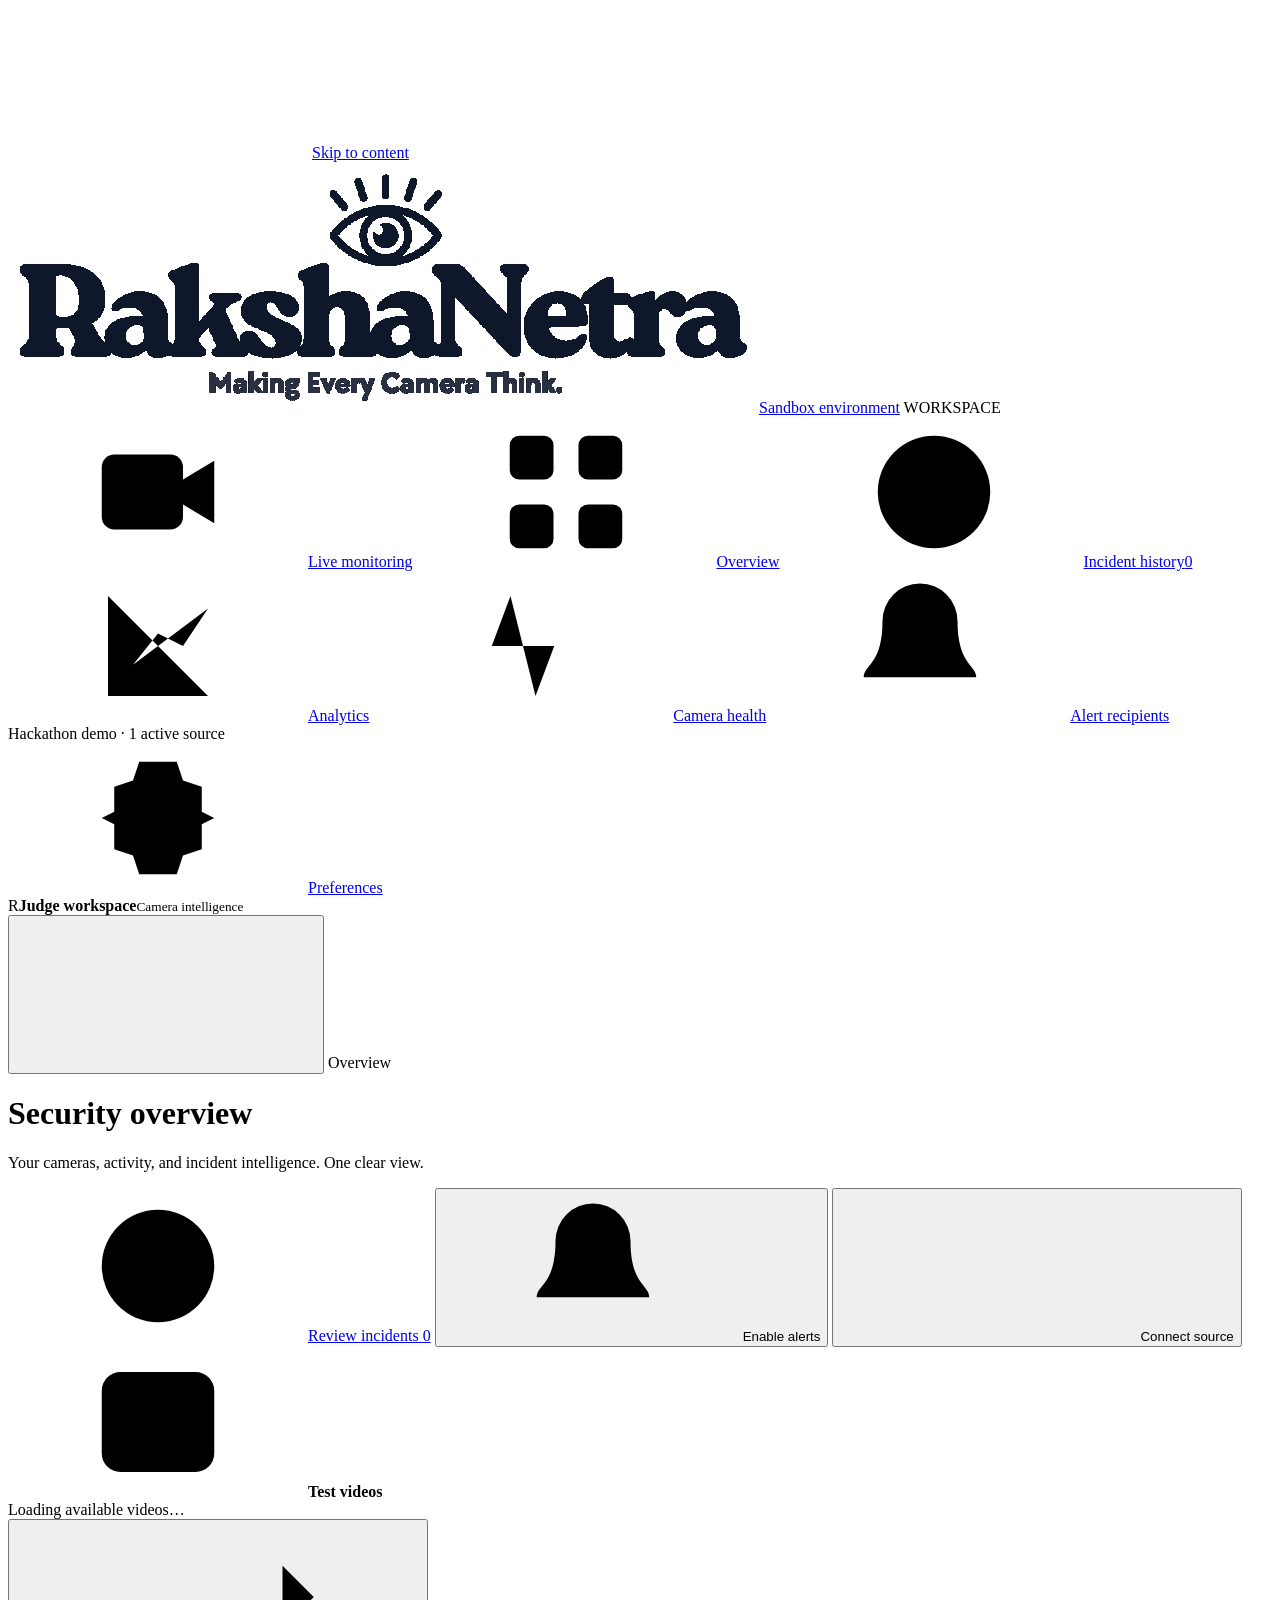
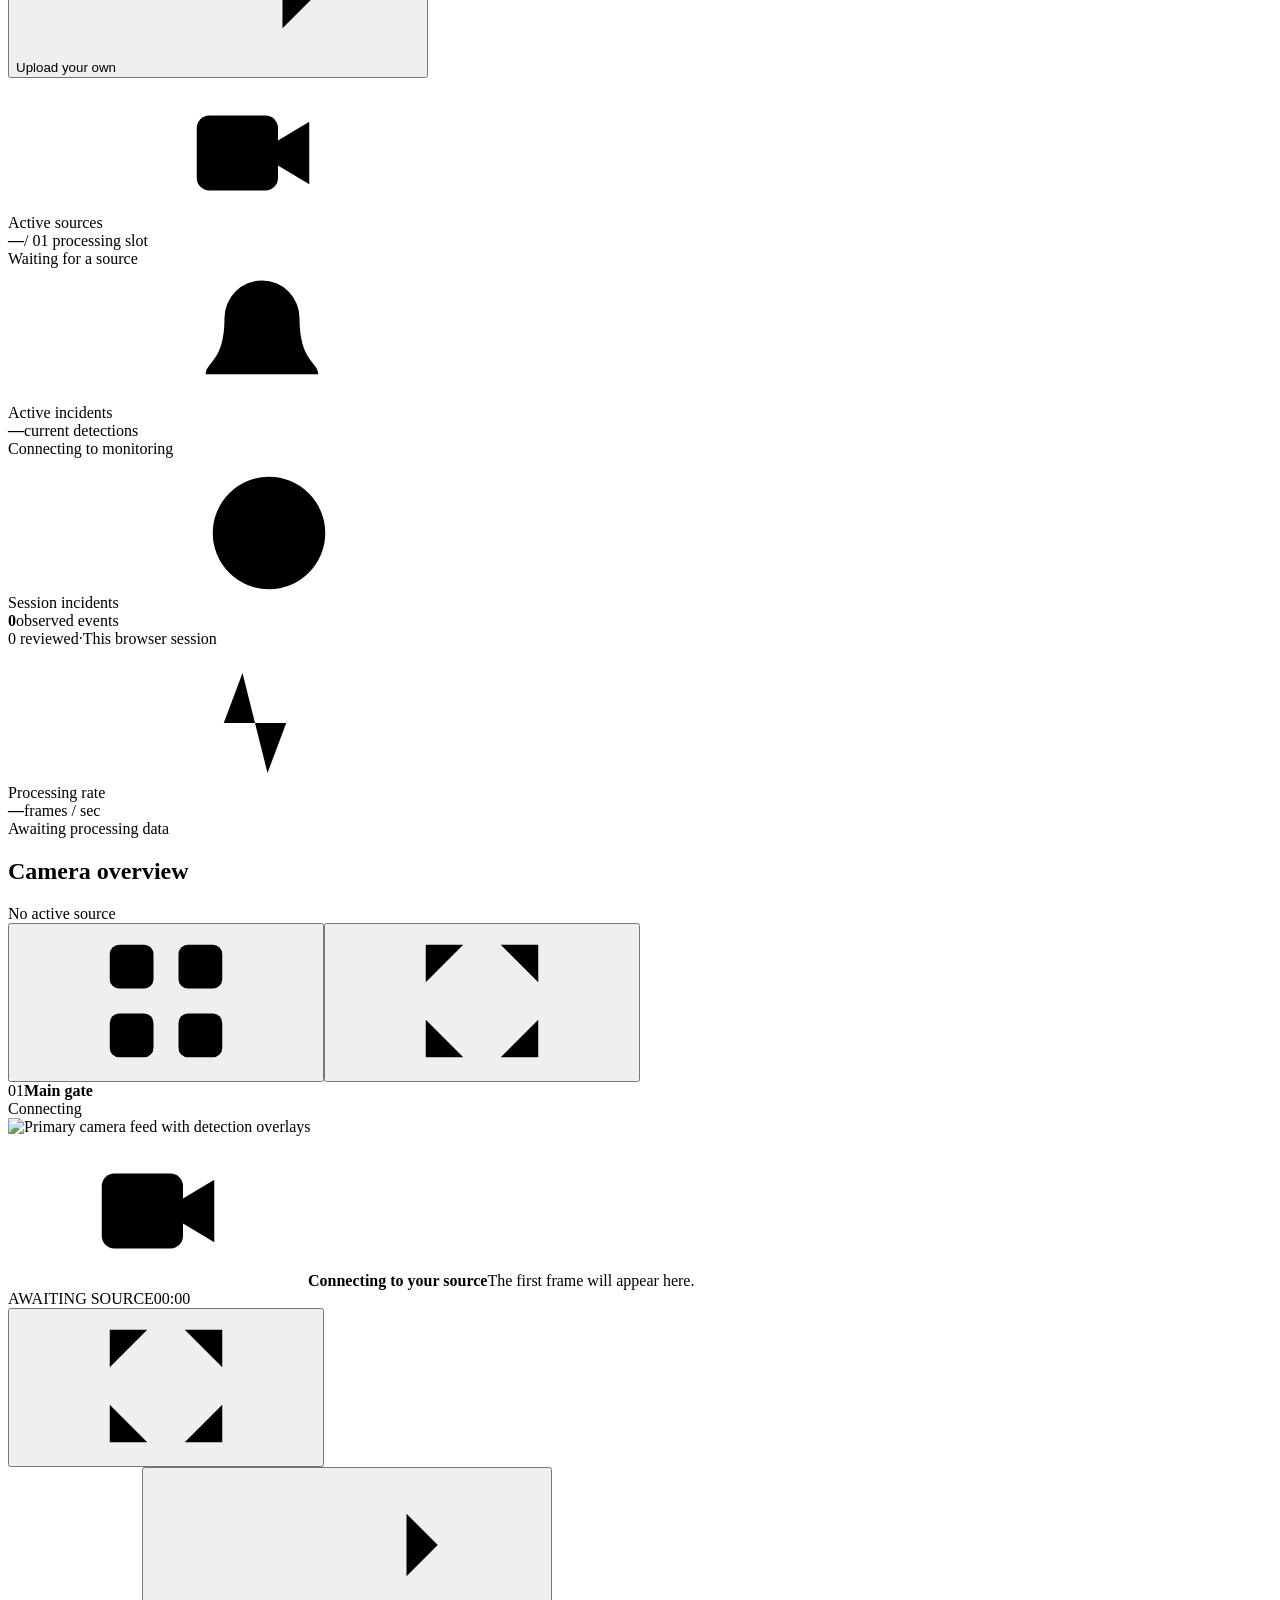
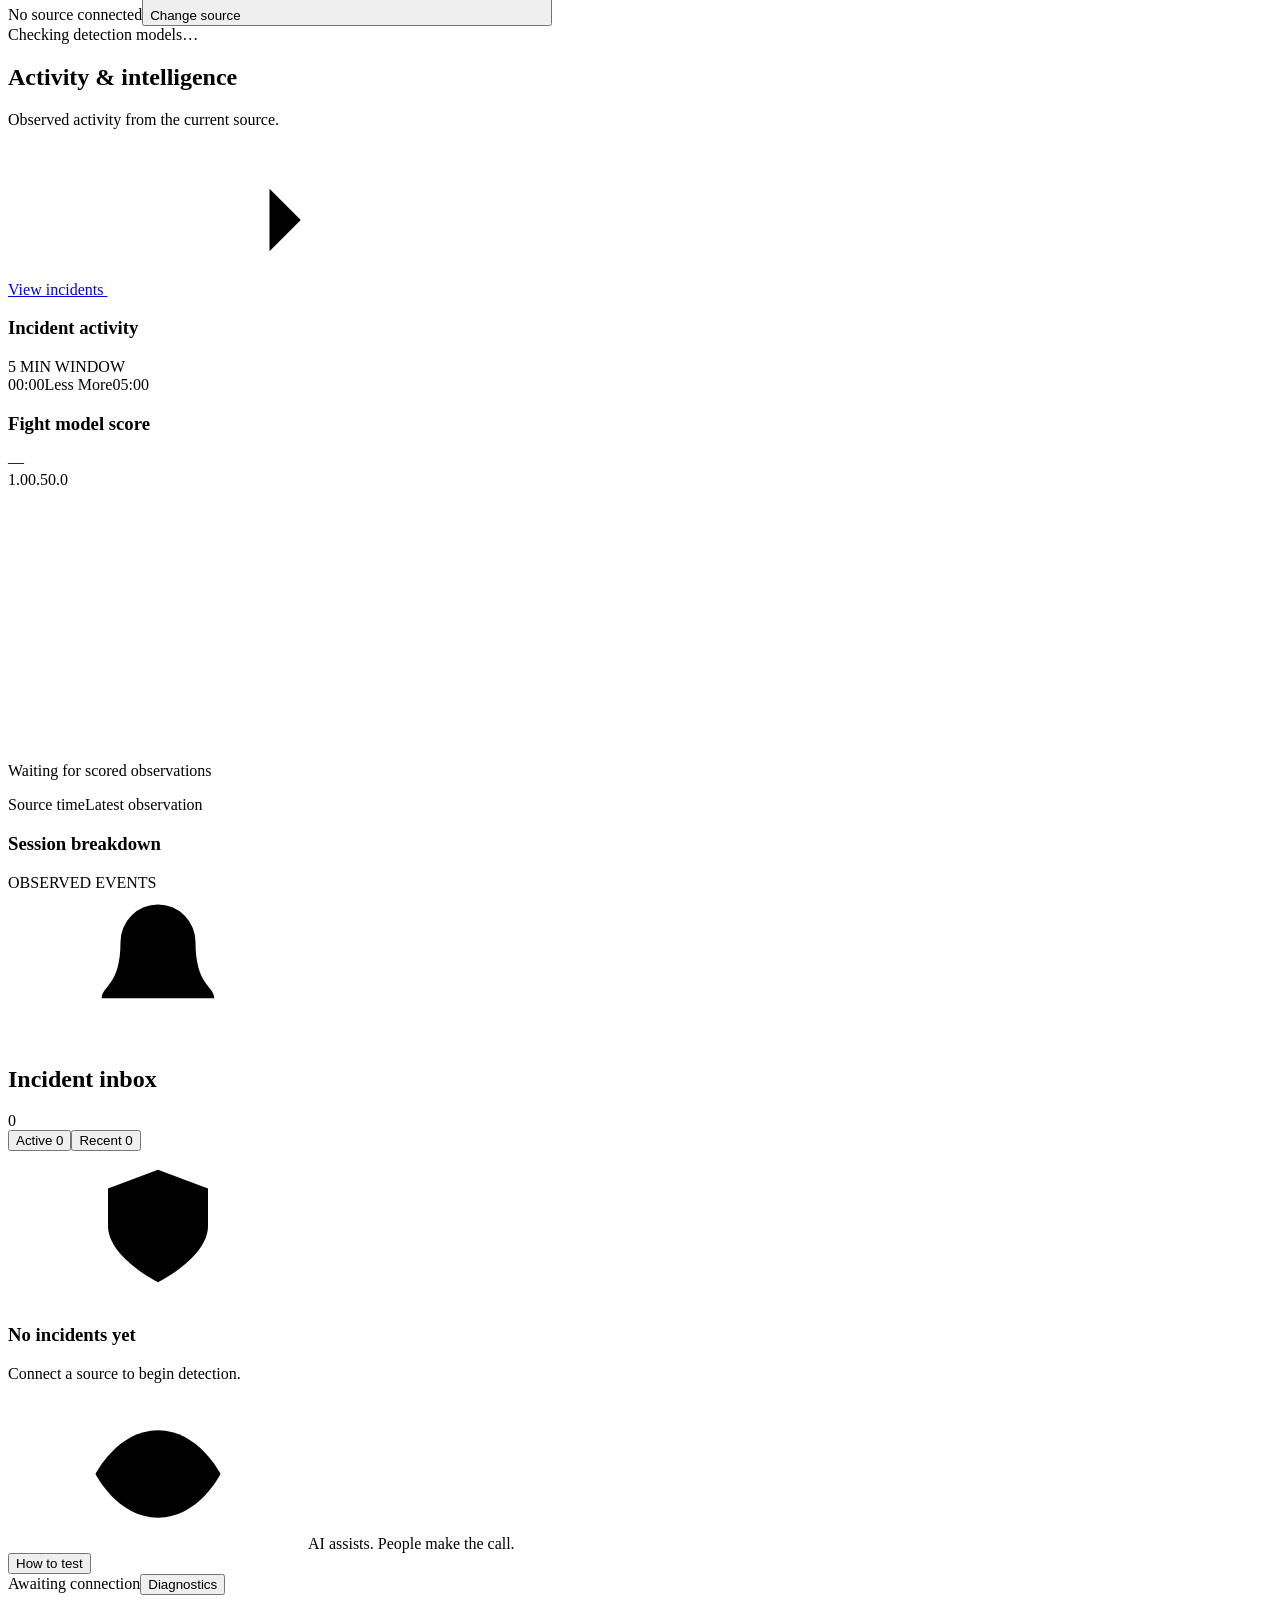
==== web/dashboard.html @ cff86eca "Initial public codebase Co-authored-by: Copilot <223556219+Copilot@users.noreply.github.com>" ====
<!DOCTYPE html>
<html lang="en">
<head>
<meta charset="utf-8">
<meta name="vigilance-token" content="__VIGILANCE_TOKEN__">
<meta name="viewport" content="width=device-width, initial-scale=1">
<meta name="theme-color" content="#f8fafc">
<title>RakshaNetra · Camera monitoring</title>
  <link rel="icon" type="image/png" href="[data-uri]">
<link rel="stylesheet" href="/assets/dashboard.css">
<script src="/assets/runtime-config.js" defer></script>
<script src="/assets/dashboard.js" defer></script>
</head>
<body>
<!-- Frontend for the existing VIGLANCE processing service. -->
<svg class="icon-library" aria-hidden="true" xmlns="http://www.w3.org/2000/svg">
<symbol id="i-eye" viewBox="0 0 24 24"><path d="M2 12s3.5-7 10-7 10 7 10 7-3.5 7-10 7S2 12 2 12Z"/><circle cx="12" cy="12" r="3"/></symbol>
<symbol id="i-shield" viewBox="0 0 24 24"><path d="m12 3 8 3v6c0 5-8 9-8 9s-8-4-8-9V6l8-3Z"/><path d="m8 12 3 3 5-6"/></symbol>
<symbol id="i-grid" viewBox="0 0 24 24"><rect x="3" y="3" width="7" height="7" rx="1.5"/><rect x="14" y="3" width="7" height="7" rx="1.5"/><rect x="3" y="14" width="7" height="7" rx="1.5"/><rect x="14" y="14" width="7" height="7" rx="1.5"/></symbol>
<symbol id="i-camera" viewBox="0 0 24 24"><rect x="3" y="6" width="13" height="12" rx="2"/><path d="m16 10 5-3v10l-5-3"/></symbol>
<symbol id="i-video" viewBox="0 0 24 24"><rect x="3" y="4" width="18" height="16" rx="3"/><path d="m10 8 6 4-6 4Z"/></symbol>
<symbol id="i-clock" viewBox="0 0 24 24"><circle cx="12" cy="12" r="9"/><path d="M12 7v5l3 2"/></symbol>
<symbol id="i-chart" viewBox="0 0 24 24"><path d="M4 4v16h16M8 15l4-5 4 2 4-6"/></symbol>
<symbol id="i-pulse" viewBox="0 0 24 24"><path d="M2 12h5l3-8 4 16 3-8h5"/></symbol>
<symbol id="i-settings" viewBox="0 0 24 24"><path d="m9 3-1 3-3 1v4l-2 1 2 1v4l3 1 1 3h6l1-3 3-1v-4l2-1-2-1V7l-3-1-1-3Z"/><circle cx="12" cy="12" r="3"/></symbol>
<symbol id="i-info" viewBox="0 0 24 24"><circle cx="12" cy="12" r="9"/><path d="M12 11v6m0-10v1"/></symbol>
<symbol id="i-arrow" viewBox="0 0 24 24"><path d="M5 12h14m-5-5 5 5-5 5"/></symbol>
<symbol id="i-plus" viewBox="0 0 24 24"><path d="M12 5v14M5 12h14"/></symbol>
<symbol id="i-bell" viewBox="0 0 24 24"><path d="M18 8a6 6 0 0 0-12 0c0 7-3 7-3 9h18c0-2-3-2-3-9M10 21h4"/></symbol>
<symbol id="i-check" viewBox="0 0 24 24"><path d="m5 12 4 4L19 6"/></symbol>
<symbol id="i-close" viewBox="0 0 24 24"><path d="m6 6 12 12M6 18 18 6"/></symbol>
<symbol id="i-refresh" viewBox="0 0 24 24"><path d="M20 7v5h-5M4 17v-5h5"/><path d="M6 7a7 7 0 0 1 12-1l2 6M4 12l2 6a7 7 0 0 0 12-1"/></symbol>
<symbol id="i-expand" viewBox="0 0 24 24"><path d="M9 3H3v6m12-6h6v6M3 15v6h6m12-6v6h-6"/></symbol>
<symbol id="i-download" viewBox="0 0 24 24"><path d="M12 3v12m-5-5 5 5 5-5M4 16v5h16v-5"/></symbol>
<symbol id="i-menu" viewBox="0 0 24 24"><path d="M4 6h16M4 12h16M4 18h16"/></symbol>
<symbol id="i-search" viewBox="0 0 24 24"><circle cx="10.5" cy="10.5" r="6.5"/><path d="m16 16 5 5"/></symbol>
<symbol id="i-code" viewBox="0 0 24 24"><path d="m8 7-5 5 5 5m8-10 5 5-5 5m-5 3 2-16"/></symbol>
</svg>
<a class="skip-link" href="#main-content">Skip to content</a>
<aside id="sidebar" aria-label="Workspace navigation">
  <a class="brand" href="#monitoring" aria-label="RakshaNetra live monitoring"><img class="brand-logo" src="[data-uri]" alt="RakshaNetra - Making Every Camera Think."><span class="brand-caption">Sandbox environment</span></a>
  <span class="nav-label">WORKSPACE</span>
  <nav class="nav-menu" aria-label="Main navigation">
    <a class="nav-item active" href="#monitoring" data-view="monitoring" aria-current="page"><svg class="icon" aria-hidden="true"><use href="#i-camera"/></svg>Live monitoring<span class="nav-dot" id="navLiveDot"></span></a>
    <a class="nav-item" href="#overview" data-view="overview"><svg class="icon" aria-hidden="true"><use href="#i-grid"/></svg>Overview</a>
    <a class="nav-item" href="#incidents" data-view="incidents"><svg class="icon" aria-hidden="true"><use href="#i-clock"/></svg>Incident history<span class="nav-count" id="navIncidentCount">0</span></a>
    <a class="nav-item" href="#analytics" data-view="analytics"><svg class="icon" aria-hidden="true"><use href="#i-chart"/></svg>Analytics</a>
    <a class="nav-item" href="#health" data-view="health"><svg class="icon" aria-hidden="true"><use href="#i-pulse"/></svg>Camera health</a>
    <a class="nav-item" href="#recipients" data-view="recipients"><svg class="icon" aria-hidden="true"><use href="#i-bell"/></svg>Alert recipients</a>
  </nav>
  <div class="sidebar-bottom">
    <div class="workspace-note"><span class="dot cyan-dot"></span> Hackathon demo · 1 active source</div>
    <a class="nav-item" href="#settings" data-view="settings"><svg class="icon" aria-hidden="true"><use href="#i-settings"/></svg>Preferences</a>
    <div class="workspace-user"><span class="user-avatar">R</span><span><strong>Judge workspace</strong><small>Camera intelligence</small></span></div>
  </div>
</aside>
<button id="navBackdrop" class="nav-backdrop" aria-label="Close navigation" hidden></button>
<div id="main-wrapper">
  <main id="main-content" tabindex="-1">
    <div class="page-heading">
      <div>
        <div class="eyebrow page-eyebrow">
          <button class="icon-button mobile-menu" id="menuButton" aria-label="Open navigation" aria-expanded="false" aria-controls="sidebar"><svg class="icon" aria-hidden="true"><use href="#i-menu"/></svg></button>
          <span id="breadcrumbTitle" class="sr-only">Overview</span>
        </div>
        <h1 id="pageTitle">Security overview</h1>
        <p id="pageDescription">Your cameras, activity, and incident intelligence. One clear view.</p>
      </div>
      <div class="page-actions">
        <a class="button secondary review-shortcut" href="#incidents"><svg class="icon" aria-hidden="true"><use href="#i-clock"/></svg>Review incidents <span id="pendingReviewCount" class="review-shortcut-count" title="Incidents needing review">0</span></a>
        <button class="button secondary" id="notificationButton" aria-pressed="false" title="Browser incident notifications"><svg class="icon" aria-hidden="true"><use href="#i-bell"/></svg><span id="notificationLabel">Enable alerts</span></button>
        <button class="button primary" id="connectButton"><svg class="icon" aria-hidden="true"><use href="#i-plus"/></svg>Connect source</button>
      </div>
    </div>
    <div id="serviceNotice" class="service-notice" role="status" hidden></div>
    <section class="demo-bar" data-views="monitoring" aria-label="Test videos">
      <div class="demo-bar-label"><svg class="icon" aria-hidden="true"><use href="#i-video"/></svg><strong>Test videos</strong></div>
      <div id="demoVideos" class="demo-videos"><span class="muted small">Loading available videos…</span></div>
      <button class="text-button" id="demoUploadButton">Upload your own <svg class="icon" aria-hidden="true"><use href="#i-arrow"/></svg></button>
    </section>
    <div class="workspace-grid" id="workspaceGrid">
      <div class="primary-column">
    <div class="stats-grid" id="globalStats">
      <article class="stat-card"><div class="stat-top"><span>Active sources</span><svg class="icon cyan" aria-hidden="true"><use href="#i-camera"/></svg></div><div class="stat-value"><strong id="camCount">—</strong><span>/ 01 processing slot</span></div><div class="stat-footer"><span class="dot" id="cameraStatDot"></span><span id="cameraStatNote">Waiting for a source</span></div></article>
      <article class="stat-card"><div class="stat-top"><span>Active incidents</span><svg class="icon amber" aria-hidden="true"><use href="#i-bell"/></svg></div><div class="stat-value"><strong id="topAlertCount">—</strong><span>current detections</span></div><div class="stat-footer" id="activeStatNote">Connecting to monitoring</div></article>
      <article class="stat-card"><div class="stat-top"><span>Session incidents</span><svg class="icon lavender" aria-hidden="true"><use href="#i-clock"/></svg></div><div class="stat-value"><strong id="sessionIncidentCount">0</strong><span>observed events</span></div><div class="stat-footer"><span id="reviewCount">0 reviewed</span><span>·</span><span>This browser session</span></div></article>
      <article class="stat-card"><div class="stat-top"><span>Processing rate</span><svg class="icon mint" aria-hidden="true"><use href="#i-pulse"/></svg></div><div class="stat-value"><strong id="fpsValue">—</strong><span>frames / sec</span></div><div class="stat-footer" id="processingNote">Awaiting processing data</div><div class="mini-bars" aria-hidden="true"><i></i><i></i><i></i><i></i><i></i><i></i><i></i><i></i></div></article>
    </div>
        <section class="view-section" data-views="monitoring" aria-labelledby="cameraHeading">
          <div class="section-heading"><div><h2 id="cameraHeading">Camera overview</h2></div><div class="section-actions"><span class="muted small source-type" id="sourceType">No active source</span><div class="segmented-control" aria-label="Camera layout"><button class="icon-button selected" id="gridButton" aria-label="Grid layout" aria-pressed="true"><svg class="icon" aria-hidden="true"><use href="#i-grid"/></svg></button><button class="icon-button" id="focusButton" aria-label="Focus primary camera" aria-pressed="false"><svg class="icon" aria-hidden="true"><use href="#i-expand"/></svg></button></div></div></div>
          <div class="camera-grid" id="cameraGrid">
            <article class="camera-card primary-camera" id="cardCam1">
              <div class="camera-header"><div class="camera-name"><span class="camera-code">01</span><strong id="cameraName">Main gate</strong></div><span class="camera-state" id="primaryCameraState"><span class="dot"></span><span id="cameraStateText">Connecting</span></span></div>
              <div class="camera-feed-box"><img id="liveStream" src="/stream.mjpg" alt="Primary camera feed with detection overlays"><div class="feed-state" id="feedState"><span class="feed-state-icon"><svg class="icon" aria-hidden="true"><use href="#i-camera"/></svg></span><strong id="feedStateTitle">Connecting to your source</strong><span id="feedStateDescription">The first frame will appear here.</span><button class="button small-button secondary" id="retryStreamButton" hidden>Reconnect feed</button></div><div class="camera-overlay-alerts" id="camOverlayAlerts"></div><div class="feed-caption"><span class="feed-mode" id="feedMode">AWAITING SOURCE</span><span id="sourceClock">00:00</span></div><button class="cam-fullscreen-btn icon-button" id="fullscreenButton" aria-label="Open camera fullscreen" title="Fullscreen"><svg class="icon" aria-hidden="true"><use href="#i-expand"/></svg></button></div>
              <div class="camera-footer"><span class="source-filename" id="sourceName">No source connected</span><button class="text-button" id="changeSourceButton">Change source <svg class="icon" aria-hidden="true"><use href="#i-arrow"/></svg></button></div>
            </article>
          </div>
          <div class="source-context"><span id="modelSummary">Checking detection models…</span><button class="text-button" id="stopWebcamButton" hidden>Stop webcam</button></div>
        </section>
        <section class="view-section analytics-section" data-views="overview analytics" aria-label="Session analytics">
          <div class="section-heading"><div><h2>Activity &amp; intelligence</h2><p>Observed activity from the current source.</p></div><a class="text-button" href="#incidents">View incidents <svg class="icon" aria-hidden="true"><use href="#i-arrow"/></svg></a></div>
          <div class="bottom-analytics-row">
            <article class="panel analytics-card"><div class="panel-heading"><h3>Incident activity</h3><span class="subtle-badge">5 MIN WINDOW</span></div><div class="heatmap-container" id="heatmapGrid" role="img" aria-label="No incident activity available"></div><div class="chart-footer"><span id="heatmapStart">00:00</span><span class="heatmap-legend">Less <i></i><i></i><i></i><i></i> More</span><span id="heatmapEnd">05:00</span></div></article>
            <article class="panel analytics-card"><div class="panel-heading"><h3>Fight model score</h3><span class="score-current" id="currentScore">—</span></div><div class="score-plot"><div class="chart-scale"><span>1.0</span><span>0.5</span><span>0.0</span></div><div class="chart-container"><svg viewBox="0 0 500 100" preserveAspectRatio="none" role="img" aria-label="Fight model score over observed source time" id="scoreChart"><path d="M0 8H500 M0 50H500 M0 92H500" class="chart-guides"/><path id="trendLine" d="" class="trend-line"/></svg><p class="chart-empty" id="chartEmpty">Waiting for scored observations</p></div></div><div class="chart-footer"><span id="trendStart">Source time</span><span id="trendEnd">Latest observation</span></div></article>
          </div>
          <article class="panel event-summary"><div class="panel-heading"><h3>Session breakdown</h3><span class="subtle-badge">OBSERVED EVENTS</span></div><div id="eventBreakdown" class="event-breakdown"></div></article>
        </section>
        <section class="view-section" data-views="incidents" hidden aria-labelledby="historyHeading">
          <div class="panel history-panel"><div class="panel-heading"><div><h2 id="historyHeading">Incident history</h2><p class="muted small">Events observed during this browser session.</p></div><button class="button secondary small-button" id="exportButton"><svg class="icon" aria-hidden="true"><use href="#i-download"/></svg>Export CSV</button></div>
          <div class="history-filters"><label class="search-field"><svg class="icon" aria-hidden="true"><use href="#i-search"/></svg><input type="search" id="incidentSearch" placeholder="Search incidents or camera" aria-label="Search incidents"></label><label class="sr-only" for="incidentFilter">Filter by review status</label><select id="incidentFilter"><option value="all">All incidents</option><option value="unreviewed">Needs review</option><option value="reviewed">Reviewed</option><option value="active">Active detections</option></select></div>
          <div class="table-scroll"><table><thead><tr><th scope="col">Incident</th><th scope="col">Camera</th><th scope="col">Source time</th><th scope="col">Score</th><th scope="col">Review</th><th scope="col"><span class="sr-only">Details</span></th></tr></thead><tbody id="incidentRows"></tbody></table></div>
          <div class="empty-state" id="historyEmpty"><span class="empty-icon"><svg class="icon" aria-hidden="true"><use href="#i-clock"/></svg></span><h3 id="historyEmptyTitle">A clean slate</h3><p id="historyEmptyText">Observed incidents will appear here with their source time and review status.</p><a href="#monitoring" class="text-button">Open monitoring <svg class="icon" aria-hidden="true"><use href="#i-arrow"/></svg></a></div></div>
        </section>
        <section class="view-section" data-views="health" hidden aria-labelledby="healthHeading">
          <div class="panel health-panel"><div class="panel-heading"><div><h2 id="healthHeading">Connection health</h2><p class="muted small">A clear picture of what is connected and available.</p></div><button class="button secondary small-button" id="reconnectButton"><svg class="icon" aria-hidden="true"><use href="#i-refresh"/></svg>Reconnect</button></div><div class="health-grid"><div class="health-source"><span class="health-source-icon"><svg class="icon" aria-hidden="true"><use href="#i-camera"/></svg></span><h3 id="healthCameraName">Main gate</h3><span class="subtle-badge">CAM-01 · PRIMARY SOURCE</span><p id="healthSourceName" class="muted small">Awaiting source</p><span id="healthSourceStatus" class="status-label">Connecting</span></div><dl class="health-details"><div><dt>Capture</dt><dd id="healthCapture">Connecting</dd></div><div><dt>Fight assessment</dt><dd id="healthAssessment">Awaiting status</dd></div><div><dt>Last status update</dt><dd id="lastUpdate">Not received</dd></div><div><dt>People in frame</dt><dd id="healthPeople">—</dd></div><div><dt>Processing rate</dt><dd id="healthFps">—</dd></div></dl></div></div>
          <div class="panel reserve-panel"><div class="panel-heading"><h3>Source options</h3><span class="subtle-badge">1 ACTIVE SOURCE</span></div><div class="reserve-grid" id="reserveSlots"></div></div>
        </section>
        <section class="view-section" data-views="settings" hidden aria-labelledby="preferencesHeading">
          <form class="panel preferences-panel" id="preferencesForm"><div class="panel-heading"><div><h2 id="preferencesHeading">Make it your workspace</h2><p class="muted small">Display preferences are saved in this browser.</p></div><svg class="icon muted" aria-hidden="true"><use href="#i-settings"/></svg></div>
          <div class="preference-row"><div><label for="workspaceInput">Workspace name</label><p>A familiar name for this environment.</p></div><input id="workspaceInput" maxlength="40" required value="Hackathon sandbox"></div>
          <div class="preference-row"><div><label for="cameraInput">Primary camera name</label><p>A display label for CAM-01.</p></div><input id="cameraInput" maxlength="40" required value="Main gate"></div>
          <div class="preference-row"><div><label for="clockFormat">Clock format</label><p>Choose how the current time is displayed.</p></div><select id="clockFormat"><option value="12">12-hour</option><option value="24">24-hour</option></select></div>
          <div class="preference-row"><div><label for="layoutPreference">Default camera layout</label><p>See the grid or give your primary feed more room.</p></div><select id="layoutPreference"><option value="grid">Camera grid</option><option value="focus">Primary camera focus</option></select></div>
          <div class="preference-actions"><span class="small muted" id="preferencesMessage" role="status">Applies to this browser only.</span><button class="button primary" type="submit">Save preferences</button></div></form>
        </section>
      </div>
      <aside id="alerts-sidebar" class="panel incident-inbox" aria-labelledby="inboxHeading">
        <div class="inbox-heading"><span class="inbox-icon"><svg class="icon" aria-hidden="true"><use href="#i-bell"/></svg></span><h2 id="inboxHeading">Incident inbox</h2><span class="inbox-count" id="inboxCount">0</span></div>
        <div class="inbox-tabs" aria-label="Incident inbox filter"><button class="selected" id="activeTab" aria-pressed="true">Active <span id="activeTabCount">0</span></button><button id="recentTab" aria-pressed="false">Recent <span id="recentTabCount">0</span></button></div>
        <div id="alertsList" class="alerts-list"></div><div id="inboxEmpty" class="empty-state inbox-empty"><span class="empty-icon"><svg class="icon" aria-hidden="true"><use href="#i-shield"/></svg></span><h3 id="inboxEmptyTitle">No incidents yet</h3><p id="inboxEmptyText">Connect a source to begin detection.</p></div>
        <div class="inbox-footer"><svg class="icon" aria-hidden="true"><use href="#i-eye"/></svg><span>AI assists. People make the call.</span></div>
      </aside>
    </div>
    <footer class="page-footer"><button class="text-button" id="tourButton">How to test</button><div class="footer-tools"><span id="freshnessLabel">Awaiting connection</span><span class="live-clock" id="wallClock"></span><button class="text-button" id="diagnosticsButton">Diagnostics</button></div></footer>
  </main>
</div>
<dialog id="sourceModal" aria-labelledby="modalTitle">
  <div class="modal-header"><div><span class="eyebrow cyan">PRIMARY CAMERA · CAM-01</span><h2 id="modalTitle">Connect a source</h2></div><button class="icon-button" data-close="sourceModal" aria-label="Close source dialog"><svg class="icon" aria-hidden="true"><use href="#i-close"/></svg></button></div>
  <p class="dialog-intro">One source is processed at a time. Connecting replaces the active feed.</p>
  <p id="sourceAvailability" class="form-message" role="status"></p>
  <div class="modal-tabs" role="tablist" aria-label="Source type"><button class="modal-tab active" id="tabVideo" role="tab" aria-selected="true" aria-controls="uploadVideoForm" data-source-tab="video">Upload video</button><button class="modal-tab" id="tabWebcam" role="tab" aria-selected="false" aria-controls="webcamForm" tabindex="-1" data-source-tab="webcam">Your webcam</button><button class="modal-tab" id="tabRtsp" role="tab" aria-selected="false" aria-controls="rtspForm" tabindex="-1" data-source-tab="rtsp">IP camera</button></div>
  <form id="uploadVideoForm" class="modal-form" role="tabpanel" aria-labelledby="tabVideo"><label class="upload-zone" for="videoFileInput"><span class="upload-icon"><svg class="icon" aria-hidden="true"><use href="#i-plus"/></svg></span><strong id="uploadLabel">Choose a video to observe</strong><span>MP4, AVI, MOV, MKV or WebM · up to 256 MiB</span><input type="file" id="videoFileInput" accept="video/*,.mp4,.avi,.mov,.mkv,.webm" required></label><button type="submit" class="button primary wide"><svg class="icon" aria-hidden="true"><use href="#i-camera"/></svg>Process video</button></form>
  <form id="webcamForm" class="modal-form" role="tabpanel" aria-labelledby="tabWebcam" hidden><p class="form-hint">Use this device’s camera. Live frames are sent to the detection server; audio is never captured.</p><video id="webcamPreview" autoplay muted playsinline hidden></video><button type="submit" class="button primary wide" id="startWebcamButton">Open webcam &amp; detect</button><p id="webcamSupport" class="small muted"></p></form>
  <form id="rtspForm" class="modal-form" role="tabpanel" aria-labelledby="tabRtsp" hidden><label for="configuredCamera">Configured camera</label><select id="configuredCamera"><option value="">Enter a stream URL</option></select><label for="rtspUrl">RTSP / HTTP stream URL</label><input type="text" id="rtspUrl" placeholder="rtsp://camera.local/stream" autocomplete="off" spellcheck="false"><p class="form-hint">The server must be able to reach this camera. New URLs must be allowed by the organizer with --allow-source.</p><button type="submit" class="button primary wide">Connect camera</button><details class="server-camera"><summary>Camera attached to the server</summary><label for="webcamIndex">Camera index</label><input type="number" id="webcamIndex" value="0" min="0" max="9" step="1"><button type="button" class="button secondary" id="serverCameraButton">Connect server camera</button></details></form>
  <progress id="uploadProgress" max="100" value="0" aria-label="Upload progress" hidden></progress><div id="modalMessage" class="form-message" role="status" tabindex="-1"></div><button id="cancelUploadButton" class="text-button" hidden>Cancel upload</button><p class="dialog-footnote"><svg class="icon" aria-hidden="true"><use href="#i-info"/></svg>Analysis depends on the connected source and available models.</p>
</dialog>
<dialog id="incidentDialog" class="incident-dialog" aria-labelledby="incidentDialogTitle">
  <div class="modal-header"><div><span class="eyebrow cyan" id="incidentDialogId">INCIDENT REVIEW</span><h2 id="incidentDialogTitle">Review incident</h2></div><button class="icon-button" data-close="incidentDialog" aria-label="Close incident review"><svg class="icon" aria-hidden="true"><use href="#i-close"/></svg></button></div>
  <div class="incident-snapshot"><img id="snapshotImage" alt="Snapshot captured when the incident was first observed" hidden><div id="snapshotEmpty"><svg class="icon" aria-hidden="true"><use href="#i-camera"/></svg><p>No snapshot was captured for this event.</p><span>The current feed is available in monitoring.</span></div></div>
  <p class="small muted" id="snapshotCaption">A snapshot provides context; review the activity before acting.</p><dl class="incident-details" id="incidentDetails"></dl><p id="incidentReason" class="review-reason"></p>
  <div class="review-disposition"><label for="reviewOutcome">Your assessment</label><select id="reviewOutcome"><option value="unreviewed">Needs review</option><option value="acknowledged">Acknowledged</option><option value="resolved">Resolved</option><option value="false-positive">False positive</option></select><p class="small muted">Saved in this browser session. Live detections continue independently.</p></div>
  <div class="dialog-actions"><button class="button secondary" id="viewIncidentCamera">Open camera</button><button class="button primary" id="saveReviewButton"><svg class="icon" aria-hidden="true"><use href="#i-check"/></svg>Save assessment</button></div>
</dialog>
<dialog id="guideDialog" class="guide-dialog" aria-labelledby="guideTitle">
  <div class="modal-header"><img class="modal-logo" src="[data-uri]" alt="RakshaNetra - Making Every Camera Think." width="170"><button class="icon-button" data-close="guideDialog" aria-label="Close quick tour"><svg class="icon" aria-hidden="true"><use href="#i-close"/></svg></button></div>
  <span class="eyebrow cyan">JUDGE QUICK START</span><h2 id="guideTitle">Test camera detection</h2><p class="dialog-intro">Use a real camera or a recorded clip through the same detection pipeline.</p>
  <ol class="tour-steps"><li><span>01</span><div><strong>Choose a source</strong><p>Run a bundled test video, upload a clip, open your webcam, or select a configured IP camera.</p></div></li><li><span>02</span><div><strong>Allow a few seconds</strong><p>Fight assessment needs about four seconds of visible person-pair activity. Missing observations are shown as warming up, not a negative result.</p></div></li><li><span>03</span><div><strong>Review incidents</strong><p>Open an incident to review its score and snapshot. Enable browser alerts to receive notifications while another tab is open.</p></div></li></ol>
  <button class="button primary wide" id="tourStartButton">Explore live monitoring <svg class="icon" aria-hidden="true"><use href="#i-arrow"/></svg></button><p class="dialog-footnote">Recorded files, live sources and synthetic demos are labeled separately.</p>
</dialog>
<dialog id="techDrawer" class="drawer" aria-labelledby="diagnosticsTitle"><div class="modal-header"><div><span class="eyebrow cyan">ADVANCED VIEW</span><h2 id="diagnosticsTitle">Technical diagnostics</h2></div><button class="icon-button" data-close="techDrawer" aria-label="Close diagnostics"><svg class="icon" aria-hidden="true"><use href="#i-close"/></svg></button></div><p class="dialog-intro">Detailed status from the current processing session.</p><h3>Source &amp; capture</h3><pre id="techMeta" class="code-box">Awaiting status</pre><h3>Model availability</h3><pre id="techModels" class="code-box">Awaiting status</pre><h3>Tracked people &amp; pairs</h3><pre id="techPairs" class="code-box">Awaiting status</pre><h3>Processing diagnostics</h3><pre id="techDiag" class="code-box">{}</pre></dialog>
<div id="toast" class="toast" role="status" hidden><svg class="icon" aria-hidden="true"><use href="#i-check"/></svg><span id="toastMessage"></span></div>
<noscript><div class="noscript-notice">Enable JavaScript to use the RakshaNetra dashboard.</div></noscript>
</body>
</html>
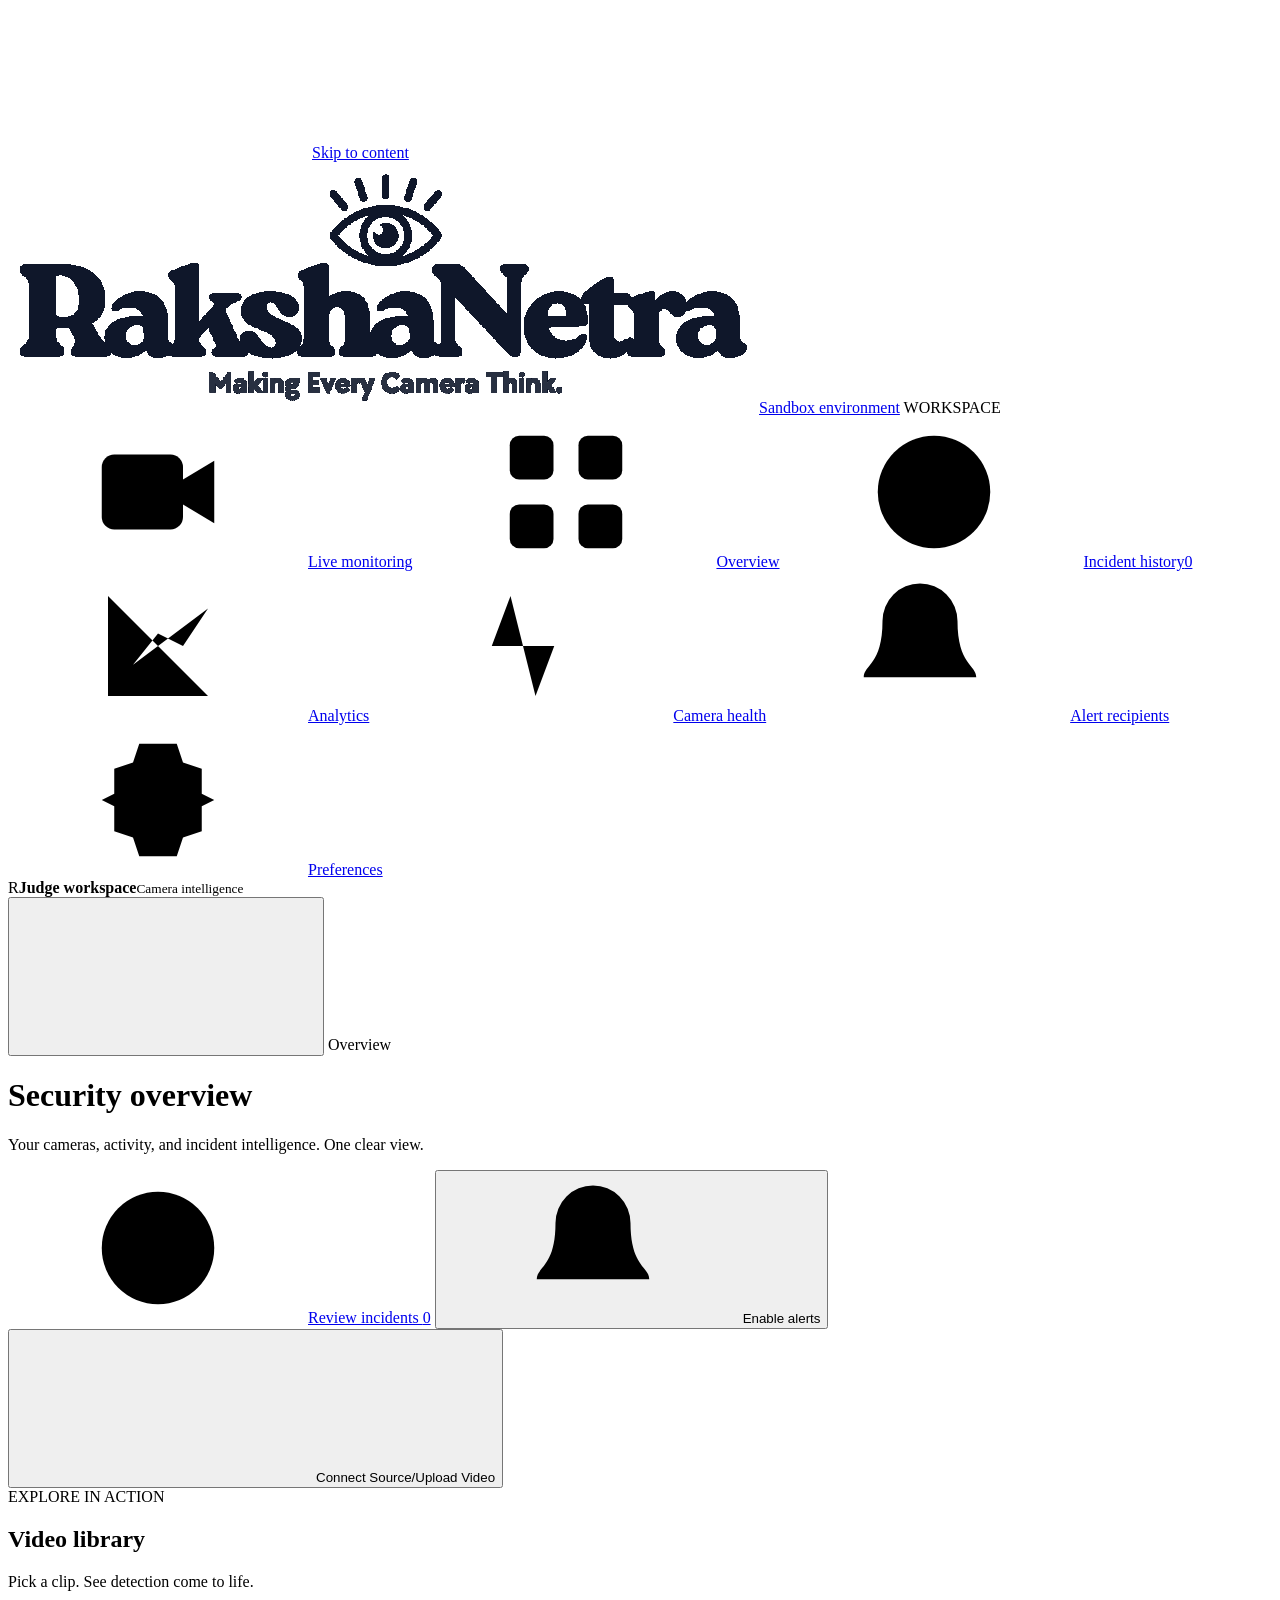
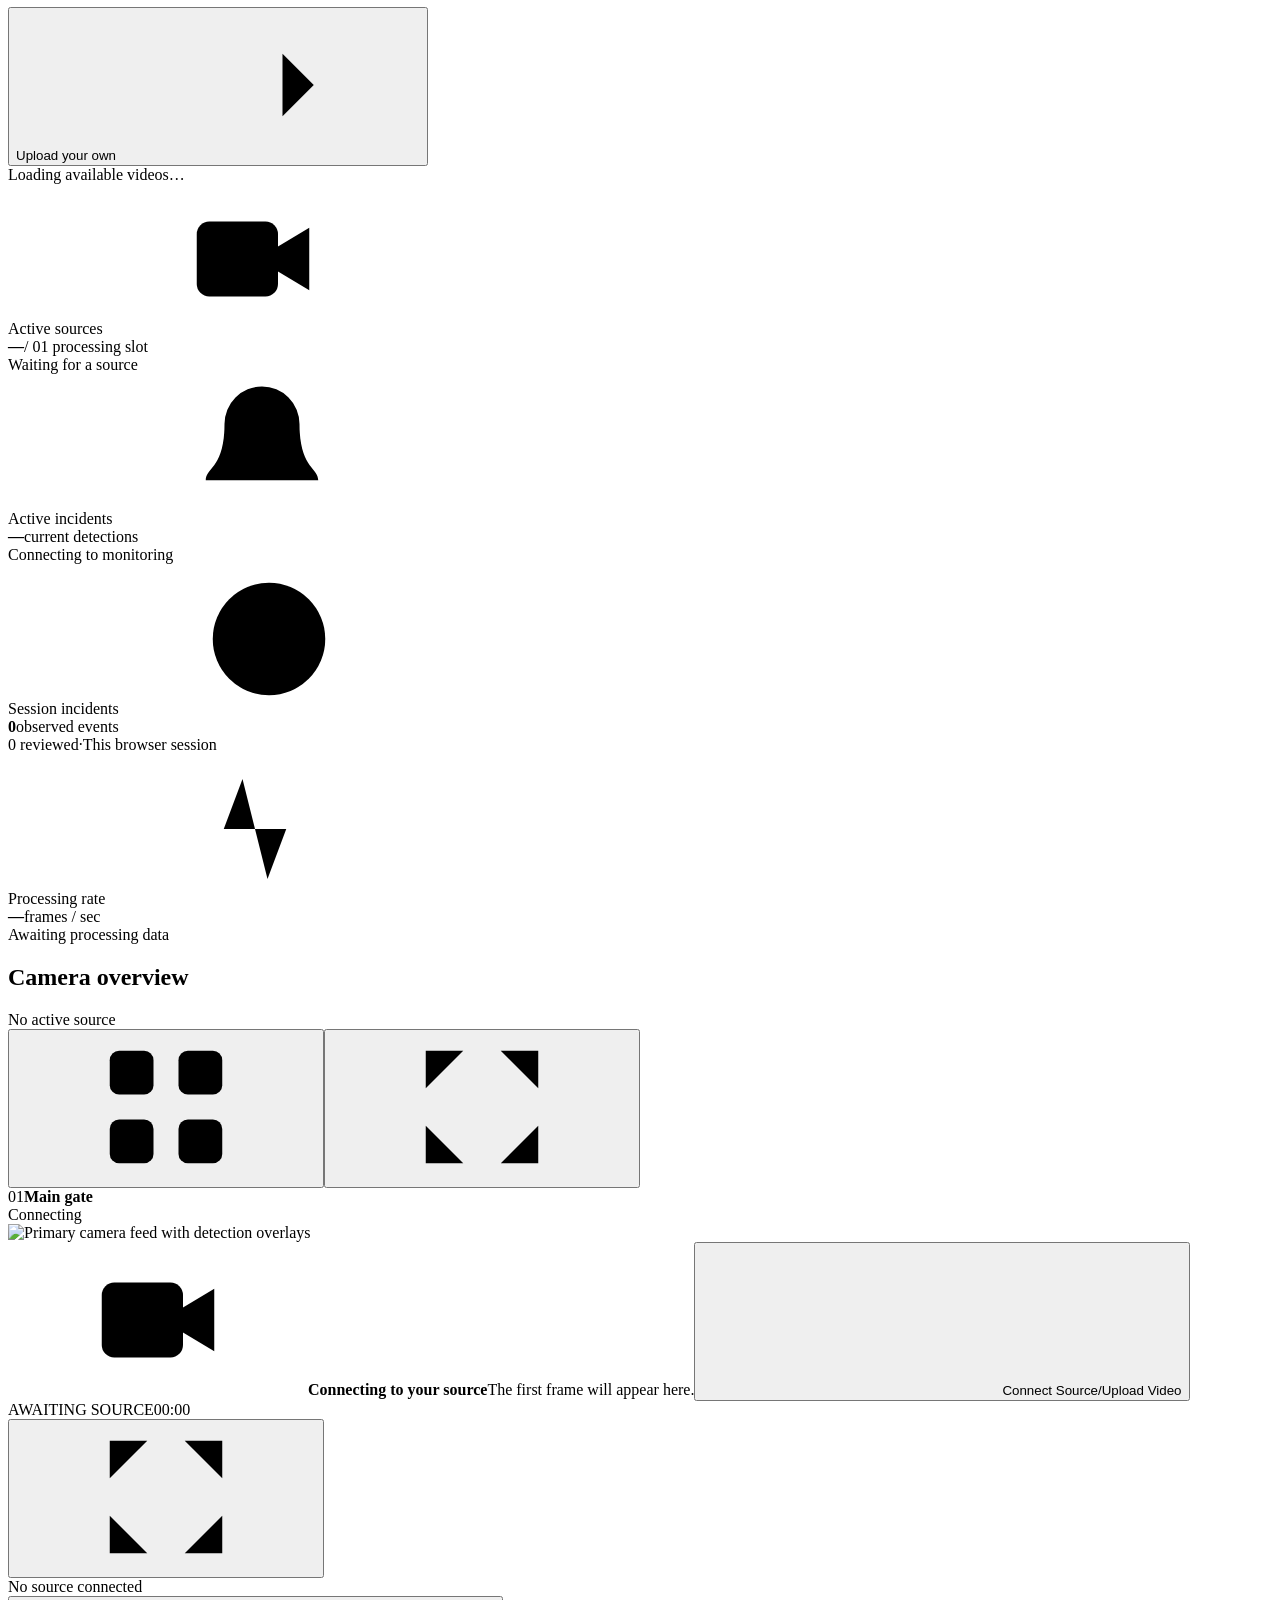
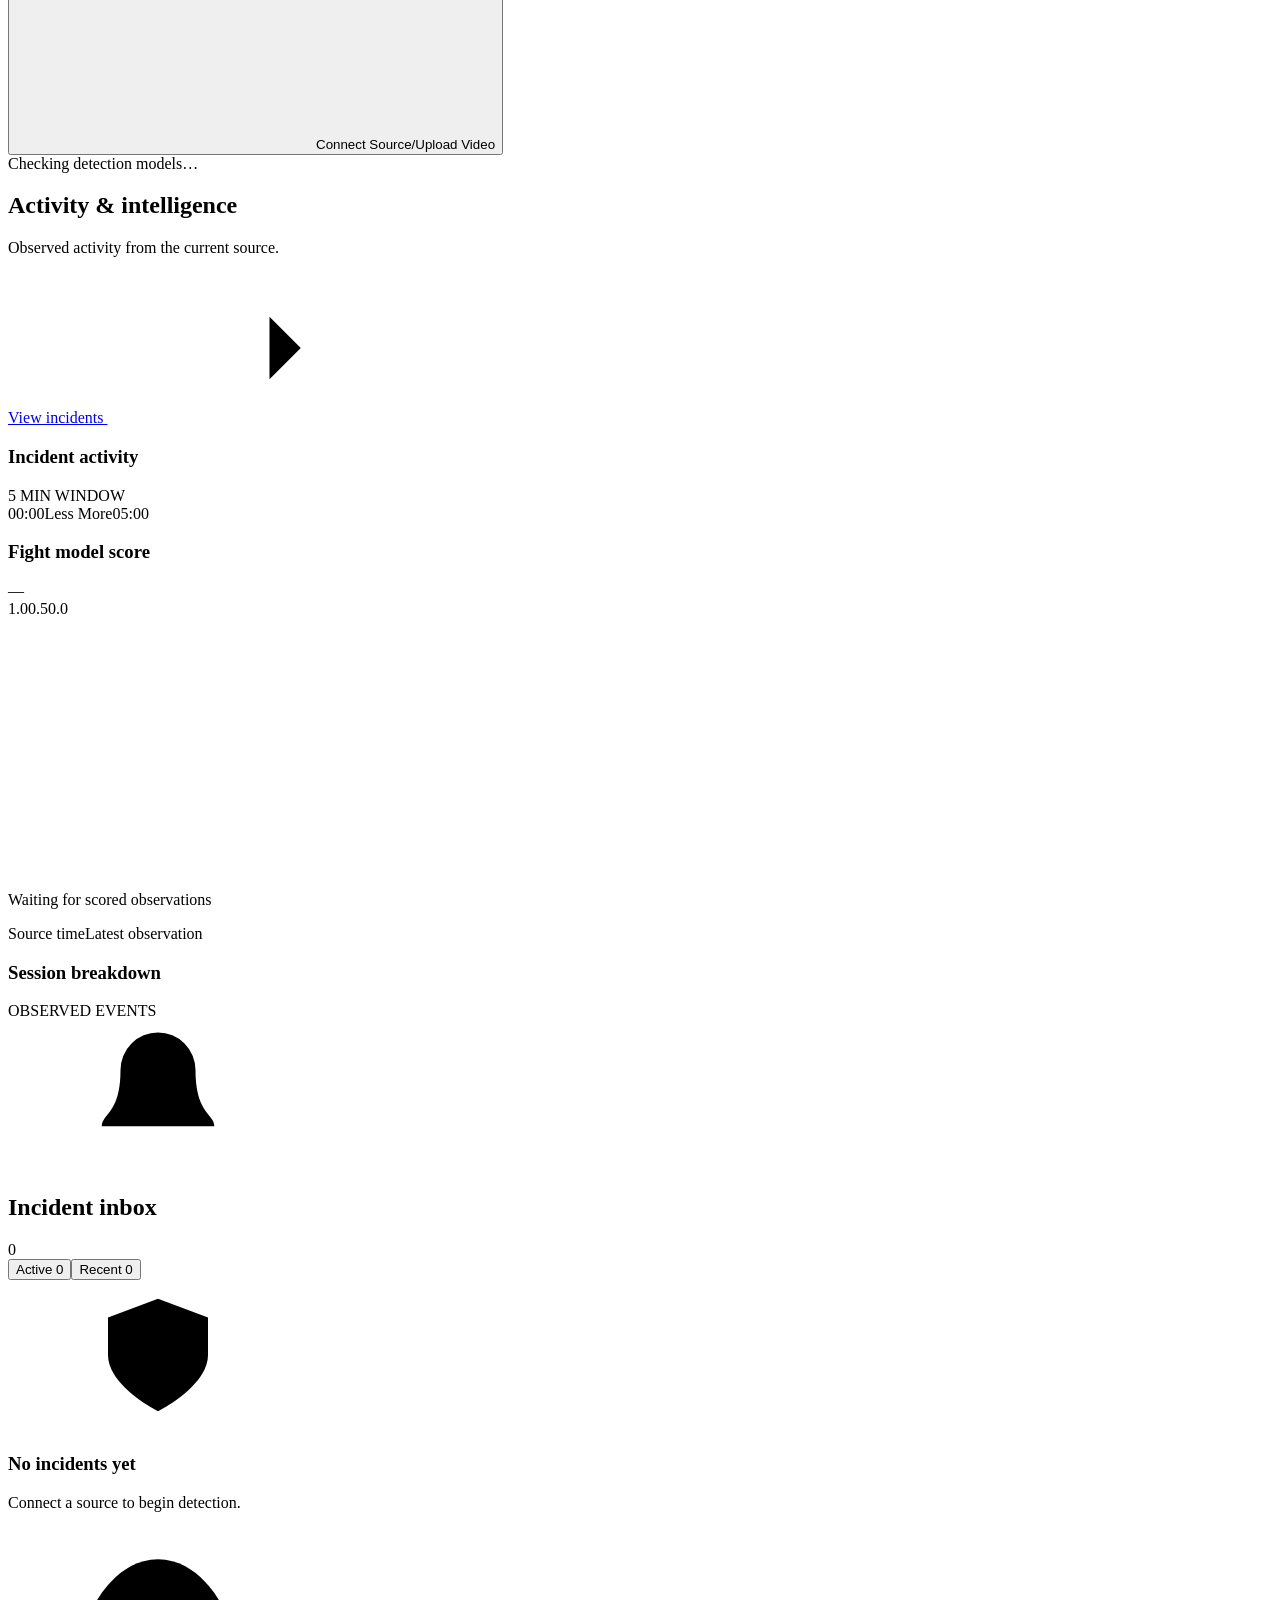
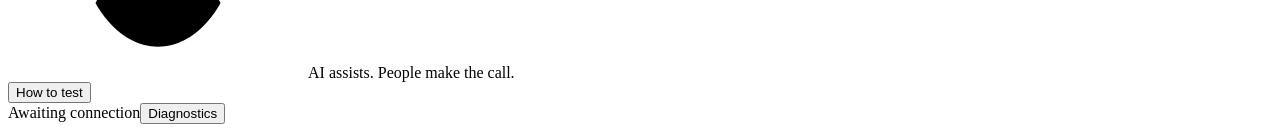
==== commit fd19923a: "Update dashboard, demo library, and project documentation" ====
--- a/web/dashboard.html
+++ b/web/dashboard.html
@@ -49,7 +49,6 @@
     <a class="nav-item" href="#recipients" data-view="recipients"><svg class="icon" aria-hidden="true"><use href="#i-bell"/></svg>Alert recipients</a>
   </nav>
   <div class="sidebar-bottom">
-    <div class="workspace-note"><span class="dot cyan-dot"></span> Hackathon demo · 1 active source</div>
     <a class="nav-item" href="#settings" data-view="settings"><svg class="icon" aria-hidden="true"><use href="#i-settings"/></svg>Preferences</a>
     <div class="workspace-user"><span class="user-avatar">R</span><span><strong>Judge workspace</strong><small>Camera intelligence</small></span></div>
   </div>
@@ -69,14 +68,13 @@
       <div class="page-actions">
         <a class="button secondary review-shortcut" href="#incidents"><svg class="icon" aria-hidden="true"><use href="#i-clock"/></svg>Review incidents <span id="pendingReviewCount" class="review-shortcut-count" title="Incidents needing review">0</span></a>
         <button class="button secondary" id="notificationButton" aria-pressed="false" title="Browser incident notifications"><svg class="icon" aria-hidden="true"><use href="#i-bell"/></svg><span id="notificationLabel">Enable alerts</span></button>
-        <button class="button primary" id="connectButton"><svg class="icon" aria-hidden="true"><use href="#i-plus"/></svg>Connect source</button>
+        <button class="button primary" id="connectButton"><svg class="icon" aria-hidden="true"><use href="#i-plus"/></svg>Connect Source/Upload Video</button>
       </div>
     </div>
     <div id="serviceNotice" class="service-notice" role="status" hidden></div>
     <section class="demo-bar" data-views="monitoring" aria-label="Test videos">
-      <div class="demo-bar-label"><svg class="icon" aria-hidden="true"><use href="#i-video"/></svg><strong>Test videos</strong></div>
+      <div class="demo-library-heading"><div><span class="demo-eyebrow">EXPLORE IN ACTION</span><h2>Video library</h2><p>Pick a clip. See detection come to life.</p></div><button class="text-button" id="demoUploadButton">Upload your own <svg class="icon" aria-hidden="true"><use href="#i-arrow"/></svg></button></div>
       <div id="demoVideos" class="demo-videos"><span class="muted small">Loading available videos…</span></div>
-      <button class="text-button" id="demoUploadButton">Upload your own <svg class="icon" aria-hidden="true"><use href="#i-arrow"/></svg></button>
     </section>
     <div class="workspace-grid" id="workspaceGrid">
       <div class="primary-column">
@@ -91,8 +89,8 @@
           <div class="camera-grid" id="cameraGrid">
             <article class="camera-card primary-camera" id="cardCam1">
               <div class="camera-header"><div class="camera-name"><span class="camera-code">01</span><strong id="cameraName">Main gate</strong></div><span class="camera-state" id="primaryCameraState"><span class="dot"></span><span id="cameraStateText">Connecting</span></span></div>
-              <div class="camera-feed-box"><img id="liveStream" src="/stream.mjpg" alt="Primary camera feed with detection overlays"><div class="feed-state" id="feedState"><span class="feed-state-icon"><svg class="icon" aria-hidden="true"><use href="#i-camera"/></svg></span><strong id="feedStateTitle">Connecting to your source</strong><span id="feedStateDescription">The first frame will appear here.</span><button class="button small-button secondary" id="retryStreamButton" hidden>Reconnect feed</button></div><div class="camera-overlay-alerts" id="camOverlayAlerts"></div><div class="feed-caption"><span class="feed-mode" id="feedMode">AWAITING SOURCE</span><span id="sourceClock">00:00</span></div><button class="cam-fullscreen-btn icon-button" id="fullscreenButton" aria-label="Open camera fullscreen" title="Fullscreen"><svg class="icon" aria-hidden="true"><use href="#i-expand"/></svg></button></div>
-              <div class="camera-footer"><span class="source-filename" id="sourceName">No source connected</span><button class="text-button" id="changeSourceButton">Change source <svg class="icon" aria-hidden="true"><use href="#i-arrow"/></svg></button></div>
+              <div class="camera-feed-box"><img id="liveStream" src="/stream.mjpg" alt="Primary camera feed with detection overlays"><div class="feed-state" id="feedState"><span class="feed-state-icon"><svg class="icon" aria-hidden="true"><use href="#i-camera"/></svg></span><strong id="feedStateTitle">Connecting to your source</strong><span id="feedStateDescription">The first frame will appear here.</span><button type="button" class="button primary feed-connect-btn" id="feedConnectButton"><svg class="icon" aria-hidden="true"><use href="#i-plus"/></svg>Connect Source/Upload Video</button><button class="button small-button secondary" id="retryStreamButton" hidden>Reconnect feed</button></div><div class="camera-overlay-alerts" id="camOverlayAlerts"></div><div class="feed-caption"><span class="feed-mode" id="feedMode">AWAITING SOURCE</span><span id="sourceClock">00:00</span><button type="button" class="feed-stop-badge" id="feedStopFloatingButton" hidden><svg class="icon" aria-hidden="true"><use href="#i-close"/></svg>Stop video</button></div><button class="cam-fullscreen-btn icon-button" id="fullscreenButton" aria-label="Open camera fullscreen" title="Fullscreen"><svg class="icon" aria-hidden="true"><use href="#i-expand"/></svg></button></div>
+              <div class="camera-footer"><span class="source-filename" id="sourceName">No source connected</span><div class="camera-footer-actions"><button type="button" class="button secondary small-button stop-monitoring-btn" id="stopMonitoringButton" hidden><svg class="icon" aria-hidden="true"><use href="#i-close"/></svg>Stop monitoring video</button><button type="button" class="button primary small-button feed-footer-connect-btn" id="changeSourceButton"><svg class="icon" aria-hidden="true"><use href="#i-plus"/></svg>Connect Source/Upload Video</button></div></div>
             </article>
           </div>
           <div class="source-context"><span id="modelSummary">Checking detection models…</span><button class="text-button" id="stopWebcamButton" hidden>Stop webcam</button></div>
@@ -134,6 +132,53 @@
     <footer class="page-footer"><button class="text-button" id="tourButton">How to test</button><div class="footer-tools"><span id="freshnessLabel">Awaiting connection</span><span class="live-clock" id="wallClock"></span><button class="text-button" id="diagnosticsButton">Diagnostics</button></div></footer>
   </main>
 </div>
+<dialog id="recipientCautionDialog" class="caution-dialog" aria-labelledby="recipientCautionTitle">
+  <div class="caution-dialog-content">
+    <div class="caution-badge-row">
+      <span class="caution-eyebrow"><span class="pulse-amber"></span> Caution · Alert Dispatch</span>
+      <button class="icon-button" data-close="recipientCautionDialog" aria-label="Close caution notice"><svg class="icon" aria-hidden="true"><use href="#i-close"/></svg></button>
+    </div>
+    
+    <div class="caution-icon-wrapper">
+      <div class="caution-icon-box">
+        <svg class="icon caution-bell-icon" aria-hidden="true"><use href="#i-bell"/></svg>
+      </div>
+    </div>
+
+    <h2 id="recipientCautionTitle" class="caution-title">No alert recipient set up right now</h2>
+    <p class="caution-desc">
+      You are about to start model detection, but no alert recipients or Telegram channels are connected. If an incident (such as a fight, fall, weapon, or fire) occurs, <strong>notifications will not be sent to anyone</strong>.
+    </p>
+
+    <div class="caution-callout">
+      <div class="caution-callout-header">
+        <svg class="icon amber-icon" aria-hidden="true"><use href="#i-shield"/></svg>
+        <strong>What happens during detection:</strong>
+      </div>
+      <ul class="caution-list">
+        <li><span>✓</span> Live AI detection continues normally on your screen</li>
+        <li><span>✕</span> No phone, SMS, or Telegram alerts dispatched to responders</li>
+        <li><span>⚡</span> QR enrollment takes less than 60 seconds with Telegram</li>
+      </ul>
+    </div>
+
+    <div class="caution-actions">
+      <button type="button" class="button primary caution-setup-btn" id="cautionSetupRecipient">
+        <svg class="icon" aria-hidden="true"><use href="#i-bell"/></svg>
+        <span>Set up alert recipient</span>
+      </button>
+      <button type="button" class="button secondary caution-skip-btn" id="cautionSkipRecipient">
+        <span>Skip &amp; continue</span>
+        <svg class="icon" aria-hidden="true"><use href="#i-arrow"/></svg>
+      </button>
+    </div>
+
+    <label class="caution-remember">
+      <input type="checkbox" id="cautionRememberChoice">
+      <span>Don't remind me again for this session</span>
+    </label>
+  </div>
+</dialog>
 <dialog id="sourceModal" aria-labelledby="modalTitle">
   <div class="modal-header"><div><span class="eyebrow cyan">PRIMARY CAMERA · CAM-01</span><h2 id="modalTitle">Connect a source</h2></div><button class="icon-button" data-close="sourceModal" aria-label="Close source dialog"><svg class="icon" aria-hidden="true"><use href="#i-close"/></svg></button></div>
   <p class="dialog-intro">One source is processed at a time. Connecting replaces the active feed.</p>
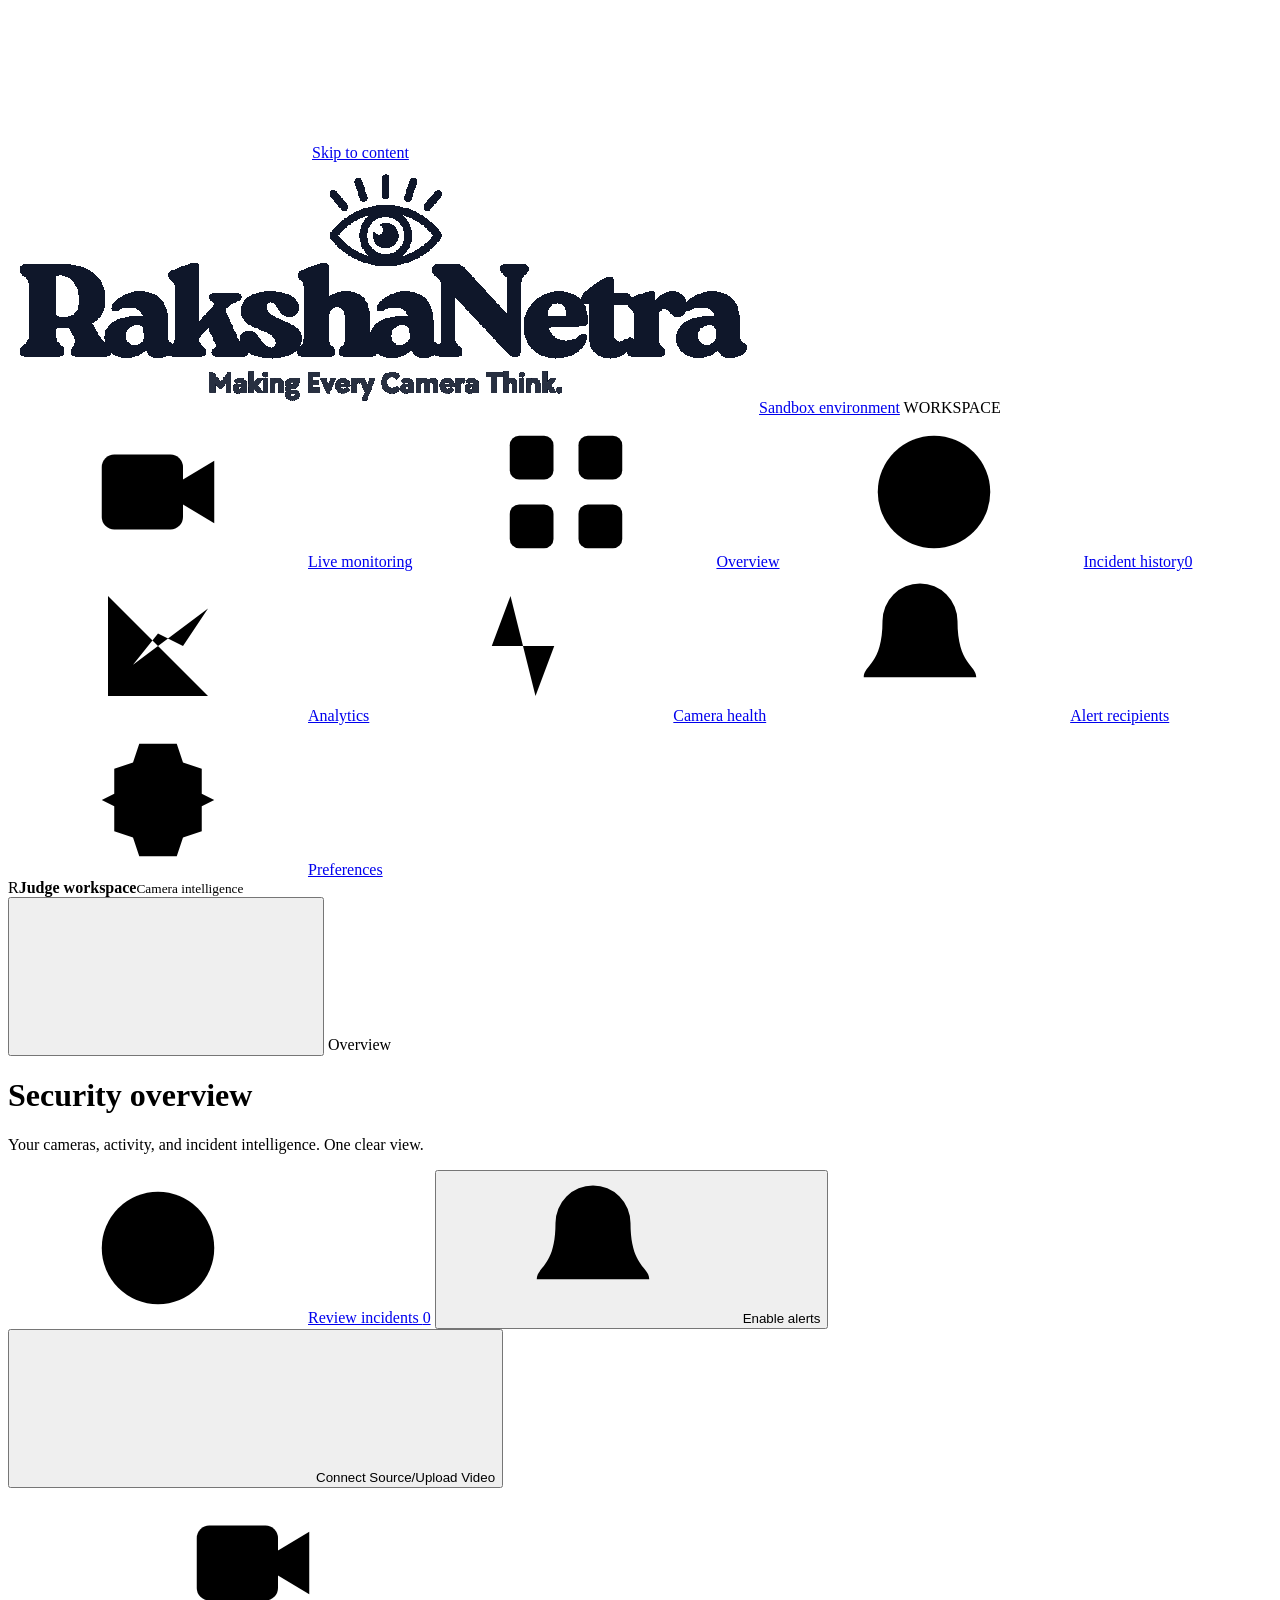
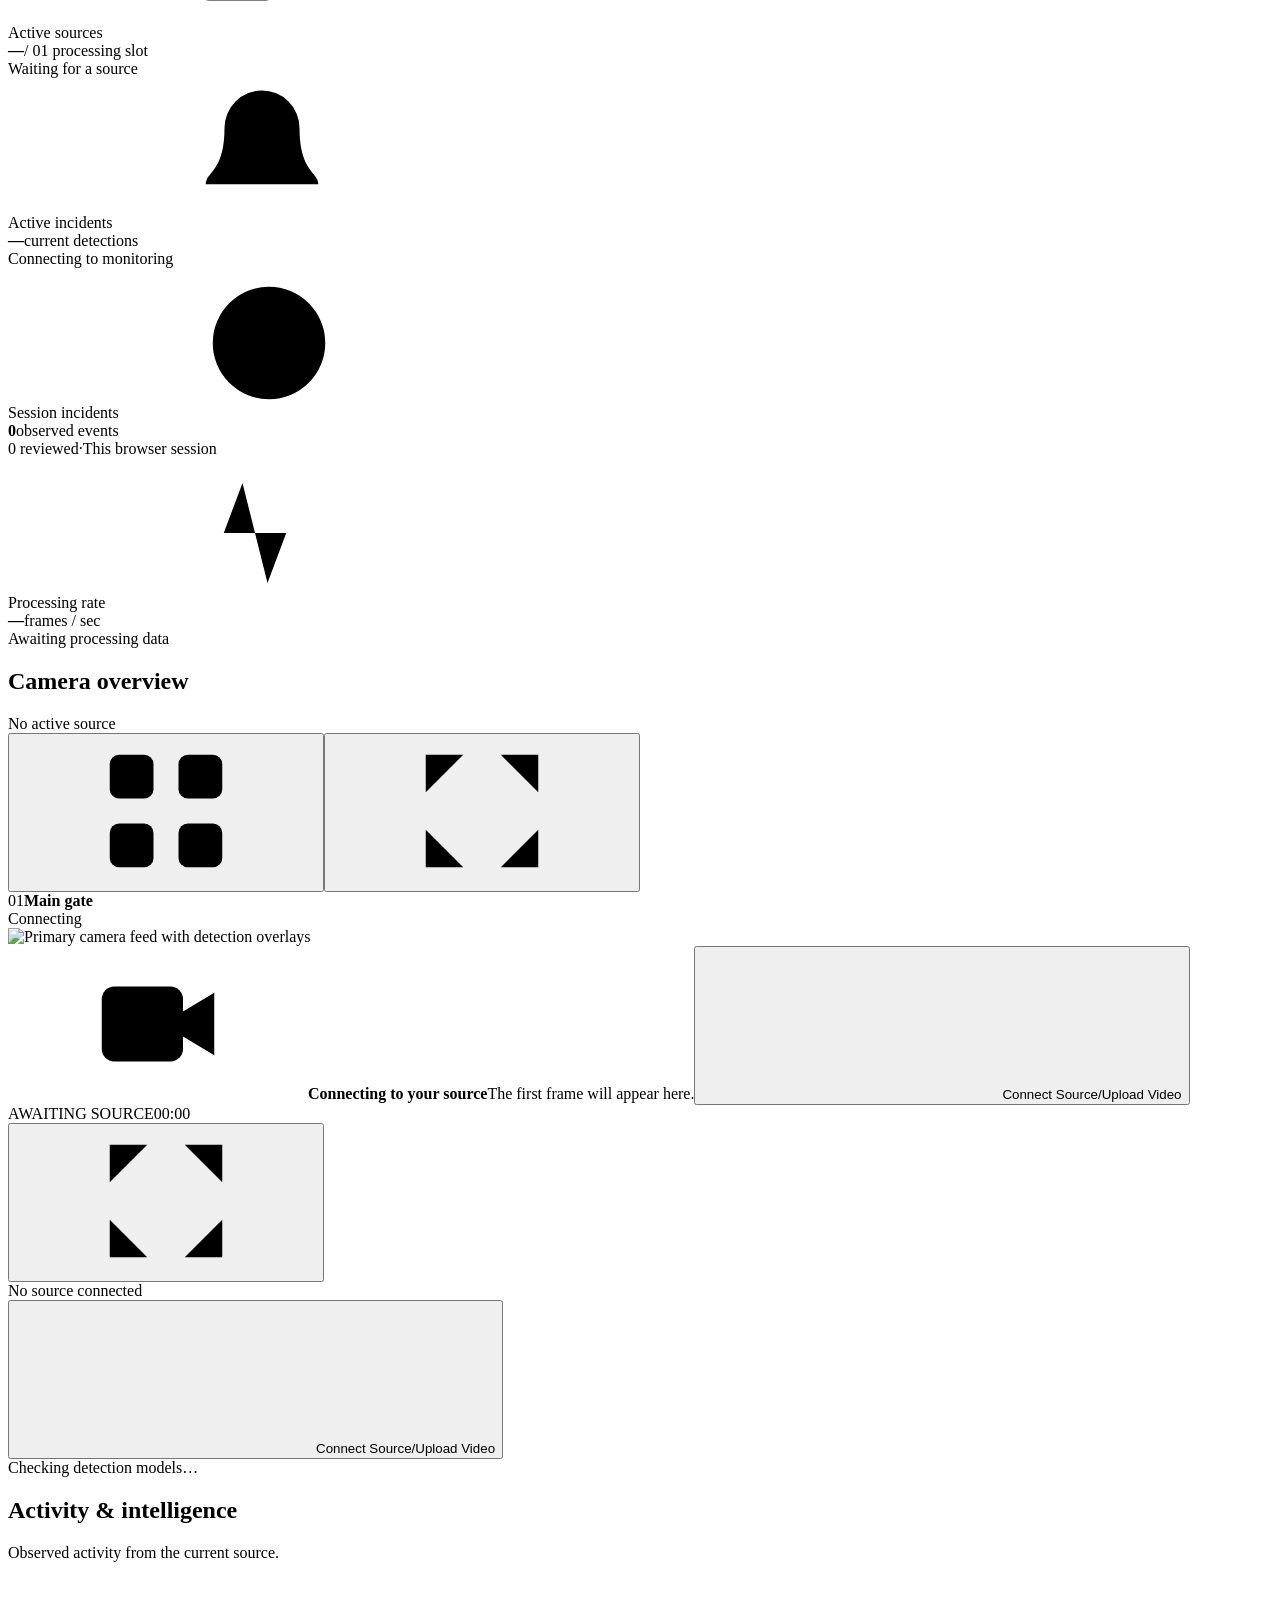
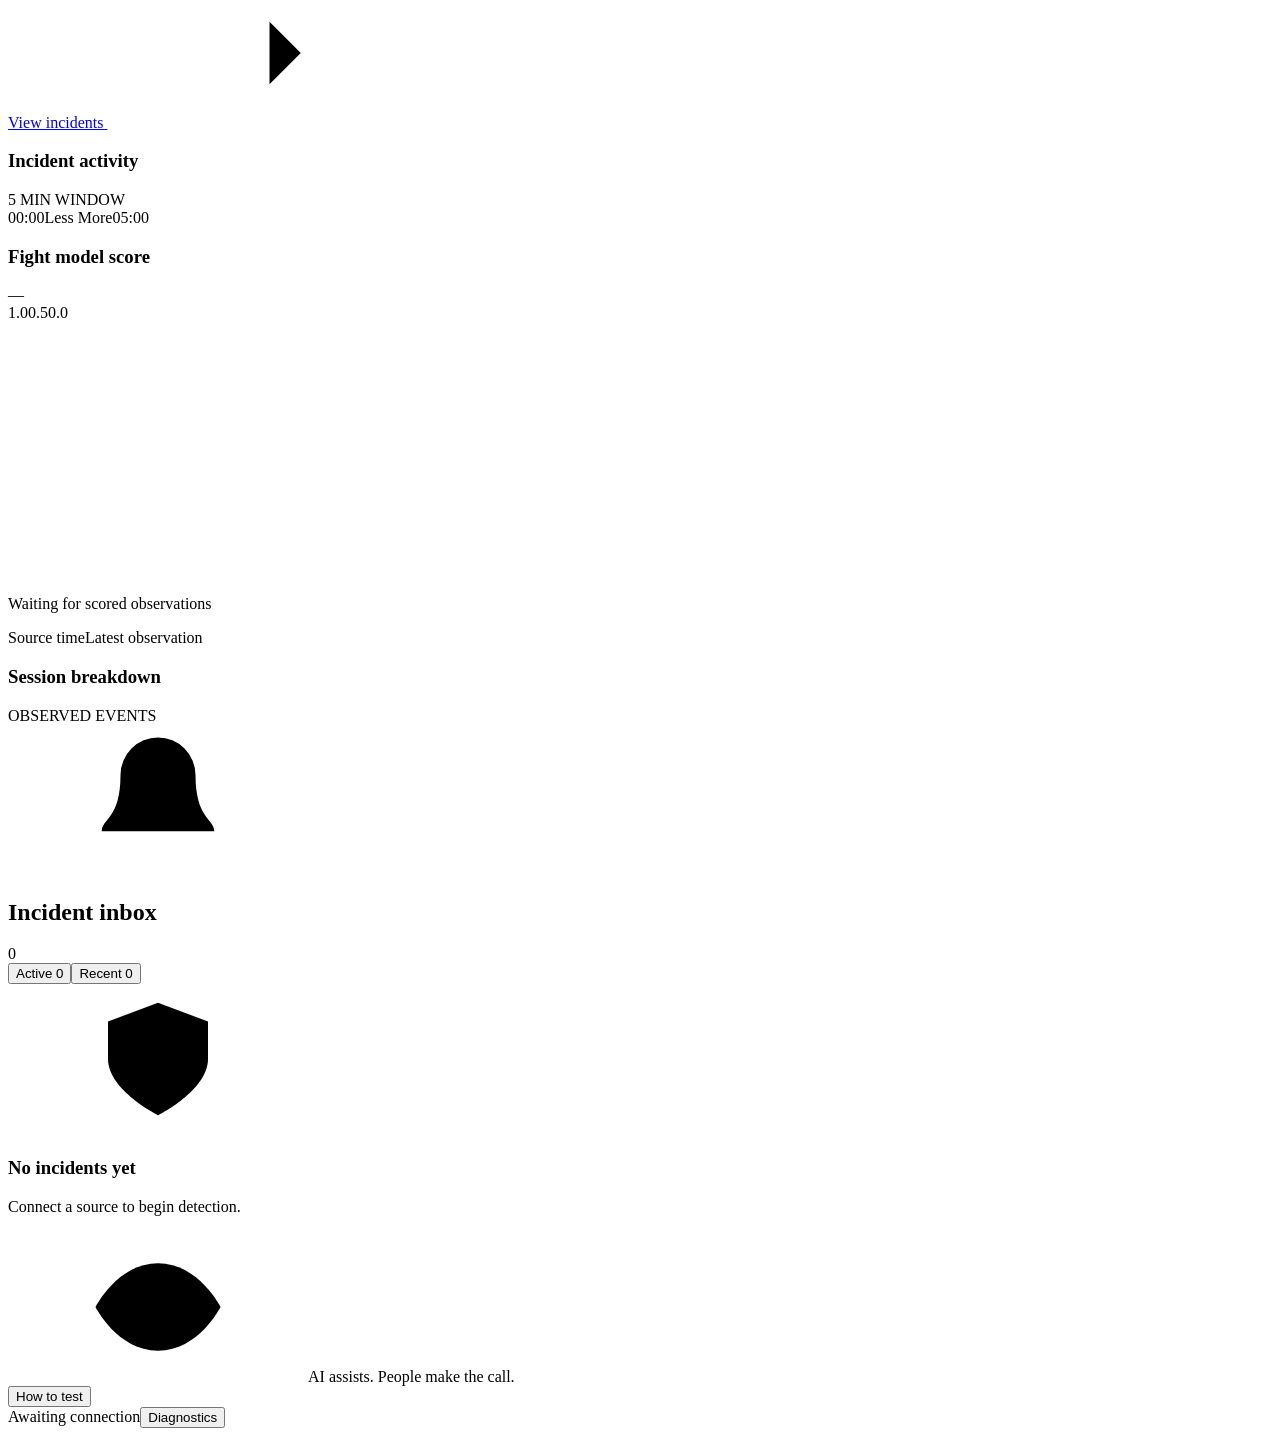
==== commit 77e331ca: "Fix weapon alert delivery and refine dashboard incident controls" ====
--- a/web/dashboard.html
+++ b/web/dashboard.html
@@ -33,6 +33,7 @@
 <symbol id="i-expand" viewBox="0 0 24 24"><path d="M9 3H3v6m12-6h6v6M3 15v6h6m12-6v6h-6"/></symbol>
 <symbol id="i-download" viewBox="0 0 24 24"><path d="M12 3v12m-5-5 5 5 5-5M4 16v5h16v-5"/></symbol>
 <symbol id="i-menu" viewBox="0 0 24 24"><path d="M4 6h16M4 12h16M4 18h16"/></symbol>
+<symbol id="i-trash" viewBox="0 0 24 24"><path d="M3 6h18M9 6V3h6v3M5 6l1 15h12l1-15M10 10v7M14 10v7"/></symbol>
 <symbol id="i-search" viewBox="0 0 24 24"><circle cx="10.5" cy="10.5" r="6.5"/><path d="m16 16 5 5"/></symbol>
 <symbol id="i-code" viewBox="0 0 24 24"><path d="m8 7-5 5 5 5m8-10 5 5-5 5m-5 3 2-16"/></symbol>
 </svg>
@@ -72,10 +73,6 @@
       </div>
     </div>
     <div id="serviceNotice" class="service-notice" role="status" hidden></div>
-    <section class="demo-bar" data-views="monitoring" aria-label="Test videos">
-      <div class="demo-library-heading"><div><span class="demo-eyebrow">EXPLORE IN ACTION</span><h2>Video library</h2><p>Pick a clip. See detection come to life.</p></div><button class="text-button" id="demoUploadButton">Upload your own <svg class="icon" aria-hidden="true"><use href="#i-arrow"/></svg></button></div>
-      <div id="demoVideos" class="demo-videos"><span class="muted small">Loading available videos…</span></div>
-    </section>
     <div class="workspace-grid" id="workspaceGrid">
       <div class="primary-column">
     <div class="stats-grid" id="globalStats">
@@ -104,7 +101,7 @@
           <article class="panel event-summary"><div class="panel-heading"><h3>Session breakdown</h3><span class="subtle-badge">OBSERVED EVENTS</span></div><div id="eventBreakdown" class="event-breakdown"></div></article>
         </section>
         <section class="view-section" data-views="incidents" hidden aria-labelledby="historyHeading">
-          <div class="panel history-panel"><div class="panel-heading"><div><h2 id="historyHeading">Incident history</h2><p class="muted small">Events observed during this browser session.</p></div><button class="button secondary small-button" id="exportButton"><svg class="icon" aria-hidden="true"><use href="#i-download"/></svg>Export CSV</button></div>
+          <div class="panel history-panel"><div class="panel-heading"><div><h2 id="historyHeading">Incident history</h2><p class="muted small">Recorded events and review status.</p></div><button class="button secondary small-button" id="exportButton"><svg class="icon" aria-hidden="true"><use href="#i-download"/></svg>Export CSV</button></div>
           <div class="history-filters"><label class="search-field"><svg class="icon" aria-hidden="true"><use href="#i-search"/></svg><input type="search" id="incidentSearch" placeholder="Search incidents or camera" aria-label="Search incidents"></label><label class="sr-only" for="incidentFilter">Filter by review status</label><select id="incidentFilter"><option value="all">All incidents</option><option value="unreviewed">Needs review</option><option value="reviewed">Reviewed</option><option value="active">Active detections</option></select></div>
           <div class="table-scroll"><table><thead><tr><th scope="col">Incident</th><th scope="col">Camera</th><th scope="col">Source time</th><th scope="col">Score</th><th scope="col">Review</th><th scope="col"><span class="sr-only">Details</span></th></tr></thead><tbody id="incidentRows"></tbody></table></div>
           <div class="empty-state" id="historyEmpty"><span class="empty-icon"><svg class="icon" aria-hidden="true"><use href="#i-clock"/></svg></span><h3 id="historyEmptyTitle">A clean slate</h3><p id="historyEmptyText">Observed incidents will appear here with their source time and review status.</p><a href="#monitoring" class="text-button">Open monitoring <svg class="icon" aria-hidden="true"><use href="#i-arrow"/></svg></a></div></div>
@@ -124,7 +121,10 @@
       </div>
       <aside id="alerts-sidebar" class="panel incident-inbox" aria-labelledby="inboxHeading">
         <div class="inbox-heading"><span class="inbox-icon"><svg class="icon" aria-hidden="true"><use href="#i-bell"/></svg></span><h2 id="inboxHeading">Incident inbox</h2><span class="inbox-count" id="inboxCount">0</span></div>
-        <div class="inbox-tabs" aria-label="Incident inbox filter"><button class="selected" id="activeTab" aria-pressed="true">Active <span id="activeTabCount">0</span></button><button id="recentTab" aria-pressed="false">Recent <span id="recentTabCount">0</span></button></div>
+        <div class="inbox-tools">
+          <div class="inbox-tabs" aria-label="Incident inbox filter"><button class="selected" id="activeTab" aria-pressed="true">Active <span id="activeTabCount">0</span></button><button id="recentTab" aria-pressed="false">Recent <span id="recentTabCount">0</span></button></div>
+          <button id="clearRecentButton" class="inbox-clear" type="button" aria-label="Clear recent alerts" title="Clear recent alerts" hidden disabled><svg class="icon" aria-hidden="true"><use href="#i-trash"/></svg>Clear</button>
+        </div>
         <div id="alertsList" class="alerts-list"></div><div id="inboxEmpty" class="empty-state inbox-empty"><span class="empty-icon"><svg class="icon" aria-hidden="true"><use href="#i-shield"/></svg></span><h3 id="inboxEmptyTitle">No incidents yet</h3><p id="inboxEmptyText">Connect a source to begin detection.</p></div>
         <div class="inbox-footer"><svg class="icon" aria-hidden="true"><use href="#i-eye"/></svg><span>AI assists. People make the call.</span></div>
       </aside>
@@ -147,7 +147,7 @@
 
     <h2 id="recipientCautionTitle" class="caution-title">No alert recipient set up right now</h2>
     <p class="caution-desc">
-      You are about to start model detection, but no alert recipients or Telegram channels are connected. If an incident (such as a fight, fall, weapon, or fire) occurs, <strong>notifications will not be sent to anyone</strong>.
+      Link a phone and enable its notifications to deliver incident alerts.
     </p>
 
     <div class="caution-callout">
@@ -157,8 +157,8 @@
       </div>
       <ul class="caution-list">
         <li><span>✓</span> Live AI detection continues normally on your screen</li>
-        <li><span>✕</span> No phone, SMS, or Telegram alerts dispatched to responders</li>
-        <li><span>⚡</span> QR enrollment takes less than 60 seconds with Telegram</li>
+        <li><span>✕</span> Phone alerts require an enrolled recipient</li>
+        <li><span>✓</span> Link a phone with the enrollment QR</li>
       </ul>
     </div>
 
@@ -192,14 +192,23 @@
 <dialog id="incidentDialog" class="incident-dialog" aria-labelledby="incidentDialogTitle">
   <div class="modal-header"><div><span class="eyebrow cyan" id="incidentDialogId">INCIDENT REVIEW</span><h2 id="incidentDialogTitle">Review incident</h2></div><button class="icon-button" data-close="incidentDialog" aria-label="Close incident review"><svg class="icon" aria-hidden="true"><use href="#i-close"/></svg></button></div>
   <div class="incident-snapshot"><img id="snapshotImage" alt="Snapshot captured when the incident was first observed" hidden><div id="snapshotEmpty"><svg class="icon" aria-hidden="true"><use href="#i-camera"/></svg><p>No snapshot was captured for this event.</p><span>The current feed is available in monitoring.</span></div></div>
-  <p class="small muted" id="snapshotCaption">A snapshot provides context; review the activity before acting.</p><dl class="incident-details" id="incidentDetails"></dl><p id="incidentReason" class="review-reason"></p>
-  <div class="review-disposition"><label for="reviewOutcome">Your assessment</label><select id="reviewOutcome"><option value="unreviewed">Needs review</option><option value="acknowledged">Acknowledged</option><option value="resolved">Resolved</option><option value="false-positive">False positive</option></select><p class="small muted">Saved in this browser session. Live detections continue independently.</p></div>
+  <p class="small muted" id="snapshotCaption"></p>
+  <video id="incidentClip" class="incident-clip" controls playsinline preload="metadata" hidden></video>
+  <p id="incidentClipStatus" role="status" class="small muted"></p>
+  <dl class="incident-details" id="incidentDetails"></dl><p id="incidentReason" class="review-reason"></p>
+  <section id="incidentActivityPanel" hidden><h3>Response activity</h3><p id="incidentDelivery" class="small muted"></p><ol id="incidentActivity" class="small"></ol></section>
+  <div class="review-disposition"><label for="reviewOutcome">Your assessment</label><select id="reviewOutcome"><option value="unreviewed">Needs review</option><option value="acknowledged">Acknowledged</option><option value="resolved">Resolved</option><option value="false-positive">False positive</option></select><p class="small muted" id="reviewScope"></p></div>
   <div class="dialog-actions"><button class="button secondary" id="viewIncidentCamera">Open camera</button><button class="button primary" id="saveReviewButton"><svg class="icon" aria-hidden="true"><use href="#i-check"/></svg>Save assessment</button></div>
+</dialog>
+<dialog id="clearRecentDialog" aria-labelledby="clearRecentTitle" aria-describedby="clearRecentDescription">
+  <div class="modal-header"><h2 id="clearRecentTitle">Clear recent alerts?</h2><button class="icon-button" data-close="clearRecentDialog" aria-label="Close clear recent dialog"><svg class="icon" aria-hidden="true"><use href="#i-close"/></svg></button></div>
+  <p id="clearRecentDescription">Clear the Recent inbox in this browser. Saved incidents and recordings remain available in Incident history.</p>
+  <div class="dialog-actions"><button class="button secondary" data-close="clearRecentDialog">Keep alerts</button><button id="confirmClearRecent" class="button primary" type="button">Clear recent</button></div>
 </dialog>
 <dialog id="guideDialog" class="guide-dialog" aria-labelledby="guideTitle">
   <div class="modal-header"><img class="modal-logo" src="[data-uri]" alt="RakshaNetra - Making Every Camera Think." width="170"><button class="icon-button" data-close="guideDialog" aria-label="Close quick tour"><svg class="icon" aria-hidden="true"><use href="#i-close"/></svg></button></div>
   <span class="eyebrow cyan">JUDGE QUICK START</span><h2 id="guideTitle">Test camera detection</h2><p class="dialog-intro">Use a real camera or a recorded clip through the same detection pipeline.</p>
-  <ol class="tour-steps"><li><span>01</span><div><strong>Choose a source</strong><p>Run a bundled test video, upload a clip, open your webcam, or select a configured IP camera.</p></div></li><li><span>02</span><div><strong>Allow a few seconds</strong><p>Fight assessment needs about four seconds of visible person-pair activity. Missing observations are shown as warming up, not a negative result.</p></div></li><li><span>03</span><div><strong>Review incidents</strong><p>Open an incident to review its score and snapshot. Enable browser alerts to receive notifications while another tab is open.</p></div></li></ol>
+  <ol class="tour-steps"><li><span>01</span><div><strong>Choose a source</strong><p>Upload a clip, open your webcam, or select a configured IP camera.</p></div></li><li><span>02</span><div><strong>Allow a few seconds</strong><p>Fight assessment needs about four seconds of visible person-pair activity. Missing observations are shown as warming up, not a negative result.</p></div></li><li><span>03</span><div><strong>Review incidents</strong><p>Open an incident to review its score and snapshot. Enable browser alerts to receive notifications while another tab is open.</p></div></li></ol>
   <button class="button primary wide" id="tourStartButton">Explore live monitoring <svg class="icon" aria-hidden="true"><use href="#i-arrow"/></svg></button><p class="dialog-footnote">Recorded files, live sources and synthetic demos are labeled separately.</p>
 </dialog>
 <dialog id="techDrawer" class="drawer" aria-labelledby="diagnosticsTitle"><div class="modal-header"><div><span class="eyebrow cyan">ADVANCED VIEW</span><h2 id="diagnosticsTitle">Technical diagnostics</h2></div><button class="icon-button" data-close="techDrawer" aria-label="Close diagnostics"><svg class="icon" aria-hidden="true"><use href="#i-close"/></svg></button></div><p class="dialog-intro">Detailed status from the current processing session.</p><h3>Source &amp; capture</h3><pre id="techMeta" class="code-box">Awaiting status</pre><h3>Model availability</h3><pre id="techModels" class="code-box">Awaiting status</pre><h3>Tracked people &amp; pairs</h3><pre id="techPairs" class="code-box">Awaiting status</pre><h3>Processing diagnostics</h3><pre id="techDiag" class="code-box">{}</pre></dialog>
